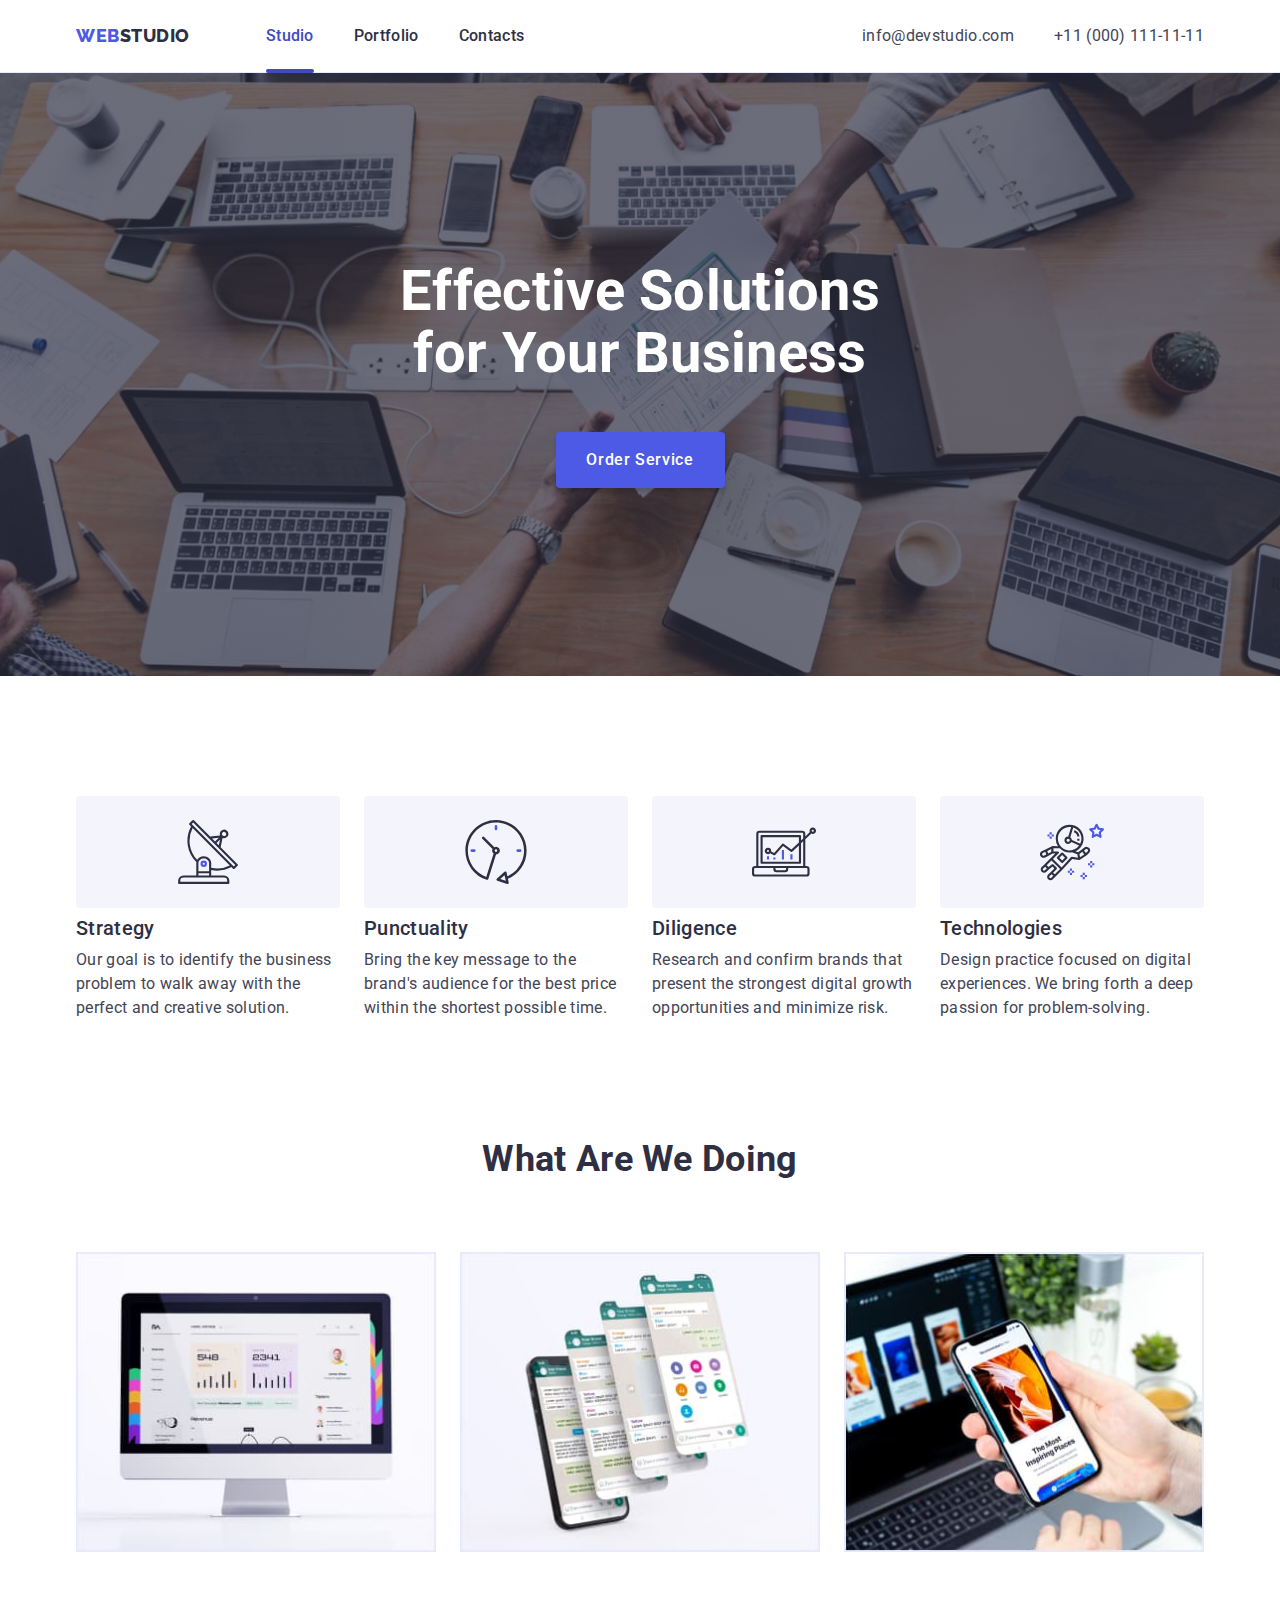
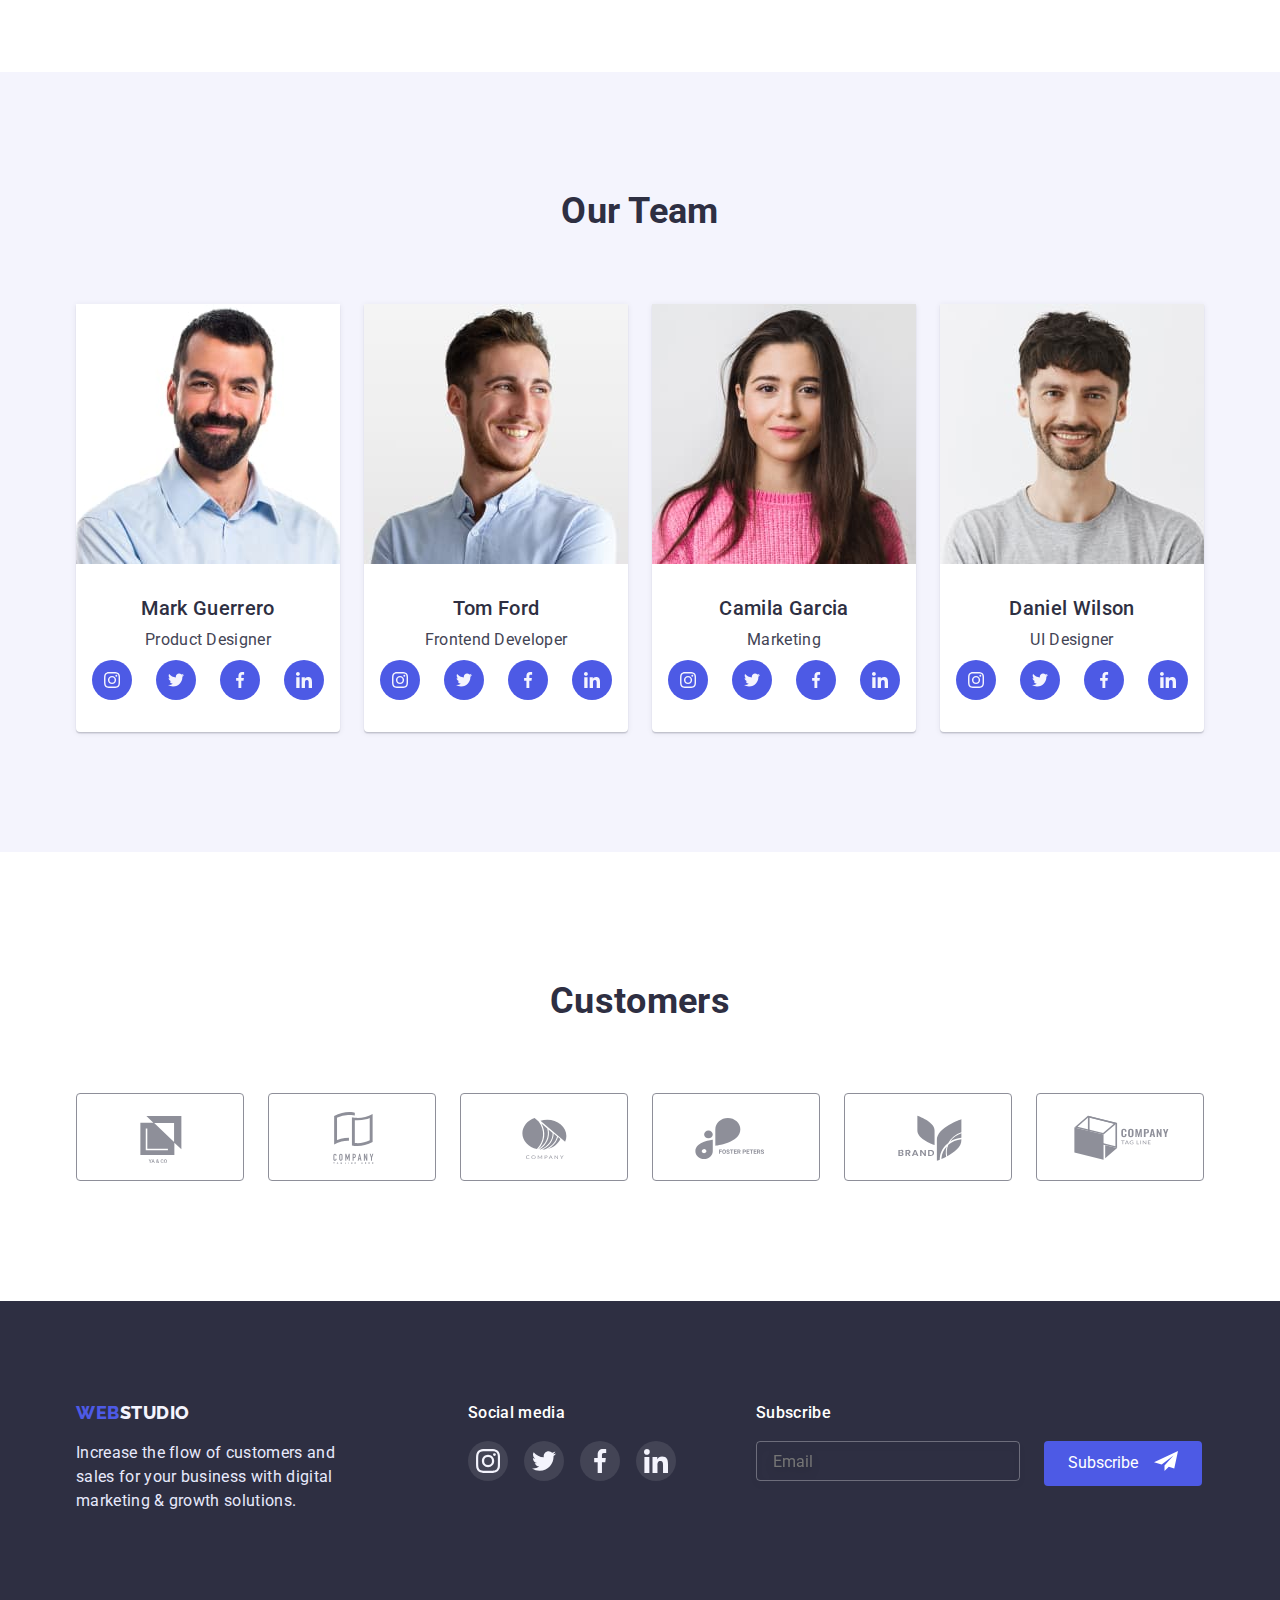
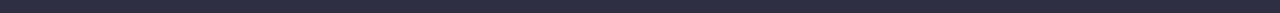
==== index.html @ db81946d "Initial commit" ====
<!DOCTYPE html>
<html lang="en">
  <head>
    <meta charset="UTF-8" />
    <meta http-equiv="X-UA-Compatible" content="IE=edge" />
    <meta name="viewport" content="width=device-width, initial-scale=1.0" />

    <title>Студія</title>

    <!---------- Google Fonts - Roboto, Raleway  ---------->
    <link rel="preconnect" href="https://fonts.googleapis.com" />
    <link rel="preconnect" href="https://fonts.gstatic.com" crossorigin />
    <link
      href="https://fonts.googleapis.com/css2?family=Raleway:wght@800&family=Roboto:wght@400;500;700;900&display=swap"
      rel="stylesheet"
    />
    <!---------- Modern Normalize ---------->
    <link
      rel="stylesheet"
      href="https://cdnjs.cloudflare.com/ajax/libs/modern-normalize/1.1.0/modern-normalize.css"
      integrity="sha512-Y0MM+V6ymRKN2zStTqzQ227DWhhp4Mzdo6gnlRnuaNCbc+YN/ZH0sBCLTM4M0oSy9c9VKiCvd4Jk44aCLrNS5Q=="
      crossorigin="anonymous"
      referrerpolicy="no-referrer"
    />
    <link rel="stylesheet" href="./css/styles.css" />
  </head>
  <body>
    <!---------- Navigation ---------->
    <header class="header">
      <div class="container header-container">
        <nav class="nav">
          <a href="./index.html" class="nav-logo link">
            <span>Web</span>Studio</a
          >
          <ul class="site-nav list">
            <li>
              <a class="link current" href="./index.html">Studio</a>
            </li>
            <li><a class="link" href="./portfolio.html">Portfolio</a></li>
            <li><a class="link" href="">Contacts</a></li>
          </ul>
        </nav>
        <address class="address">
          <ul class="contacts list">
            <li>
              <a class="link" href="mailto:info@devstudio.com"
                >info@devstudio.com</a
              >
            </li>
            <li>
              <a class="link" href="tel:+110001111111">+11 (000) 111-11-11</a>
            </li>
          </ul>
        </address>
      </div>
    </header>
    <main>
      <!---------- Information ---------->
      <section class="hero">
        <div class="container hero-container">
          <h1 class="hero-title">Effective Solutions for Your Business</h1>
          <button class="button primary" data-modal-open type="button">
            Order Service
          </button>
        </div>
      </section>
      <!---------- Feature ---------->
      <section class="feature">
        <div class="container feature-container">
          <h2 class="visually-hidden section-title">Categories</h2>

          <ul class="feature-list list">
            <li class="item">
              <div class="icon-bg">
                <svg class="icon-feature" width="64" height="64">
                  <use href="./images/icons.svg#icon-antenna"></use>
                </svg>
              </div>
              <h3 class="title">Strategy</h3>
              <p class="text">
                Our goal is to identify the business problem to walk away with
                the perfect and creative solution.
              </p>
            </li>

            <li class="item">
              <div class="icon-bg">
                <svg class="icon-feature" width="64" height="64">
                  <use href="./images/icons.svg#icon-clock"></use>
                </svg>
              </div>
              <h3 class="title">Punctuality</h3>
              <p class="text">
                Bring the key message to the brand's audience for the best price
                within the shortest possible time.
              </p>
            </li>

            <li class="item">
              <div class="icon-bg">
                <svg class="icon-feature" width="64" height="64">
                  <use href="./images/icons.svg#icon-diagram"></use>
                </svg>
              </div>
              <h3 class="title">Diligence</h3>
              <p class="text">
                Research and confirm brands that present the strongest digital
                growth opportunities and minimize risk.
              </p>
            </li>

            <li class="item">
              <div class="icon-bg">
                <svg class="icon-feature" width="64" height="64">
                  <use href="./images/icons.svg#icon-astronaut"></use>
                </svg>
              </div>
              <h3 class="title">Technologies</h3>
              <p class="text">
                Design practice focused on digital experiences. We bring forth a
                deep passion for problem-solving.
              </p>
            </li>
          </ul>
        </div>
      </section>
      <!---------- Service ---------->
      <section class="service">
        <div class="container service-container">
          <h2 class="section-title">What are we doing</h2>

          <ul class="service-list list">
            <li class="item">
              <img src="./images/img1-1.jpg" alt="Desktop" width="360" />
            </li>

            <li class="item">
              <img src="./images/img1-2.jpg" alt="Screens" width="360" />
            </li>

            <li class="item">
              <img src="./images/img1-3.jpg" alt="Phone" width="360" />
            </li>
          </ul>
        </div>
      </section>
      <!---------- Our Team ---------->
      <section class="team">
        <div class="container team-container">
          <h2 class="section-title">Our Team</h2>

          <ul class="team-list list">
            <li class="item">
              <img src="./images/img2-1.jpg" alt="Mark Guerrero" width="264" />
              <div class="img-info">
                <h3 class="title">Mark Guerrero</h3>
                <p class="text">Product Designer</p>

                <ul class="soc-list list">
                  <li class="soc-item">
                    <a class="link" href="">
                      <svg class="icon-soc" width="16" height="16">
                        <use href="./images/icons.svg#icon-instagram-2"></use>
                      </svg>
                    </a>
                  </li>

                  <li class="soc-item">
                    <a class="link" href="">
                      <svg class="icon-soc" width="16" height="16">
                        <use href="./images/icons.svg#icon-twitter-1"></use>
                      </svg>
                    </a>
                  </li>

                  <li class="soc-item">
                    <a class="link" href="">
                      <svg class="icon-soc" width="16" height="16">
                        <use href="./images/icons.svg#icon-facebook-1"></use>
                      </svg>
                    </a>
                  </li>

                  <li class="soc-item">
                    <a class="link" href="">
                      <svg class="icon-soc" width="16" height="16">
                        <use href="./images/icons.svg#icon-linkedin"></use>
                      </svg>
                    </a>
                  </li>
                </ul>
              </div>
            </li>

            <li class="item">
              <img src="./images/img2-2.jpg" alt="Tom Ford" width="264" />
              <div class="img-info">
                <h3 class="title">Tom Ford</h3>
                <p class="text">Frontend Developer</p>

                <ul class="soc-list list">
                  <li class="soc-item">
                    <a class="link" href="">
                      <svg class="icon-soc-team" width="16" height="16">
                        <use href="./images/icons.svg#icon-instagram-2"></use>
                      </svg>
                    </a>
                  </li>

                  <li class="soc-item">
                    <a class="link" href="">
                      <svg class="icon-soc-team" width="16" height="16">
                        <use href="./images/icons.svg#icon-twitter-1"></use>
                      </svg>
                    </a>
                  </li>

                  <li class="soc-item">
                    <a class="link" href="">
                      <svg class="icon-soc-team" width="16" height="16">
                        <use href="./images/icons.svg#icon-facebook-1"></use>
                      </svg>
                    </a>
                  </li>

                  <li class="soc-item">
                    <a class="link" href="">
                      <svg class="icon-soc-team" width="16" height="16">
                        <use href="./images/icons.svg#icon-linkedin"></use>
                      </svg>
                    </a>
                  </li>
                </ul>
              </div>
            </li>

            <li class="item">
              <img src="./images/img2-3.jpg" alt="Camila Garcia" width="264" />
              <div class="img-info">
                <h3 class="title">Camila Garcia</h3>
                <p class="text">Marketing</p>

                <ul class="soc-list list">
                  <li class="soc-item">
                    <a class="link" href="">
                      <svg class="icon-soc-team" width="16" height="16">
                        <use href="./images/icons.svg#icon-instagram-2"></use>
                      </svg>
                    </a>
                  </li>

                  <li class="soc-item">
                    <a class="link" href="">
                      <svg class="icon-soc-team" width="16" height="16">
                        <use href="./images/icons.svg#icon-twitter-1"></use>
                      </svg>
                    </a>
                  </li>

                  <li class="soc-item">
                    <a class="link" href="">
                      <svg class="icon-soc-team" width="16" height="16">
                        <use href="./images/icons.svg#icon-facebook-1"></use>
                      </svg>
                    </a>
                  </li>

                  <li class="soc-item">
                    <a class="link" href="">
                      <svg class="icon-soc-team" width="16" height="16">
                        <use href="./images/icons.svg#icon-linkedin"></use>
                      </svg>
                    </a>
                  </li>
                </ul>
              </div>
            </li>

            <li class="item">
              <img src="./images/img2-4.jpg" alt="Daniel Wilson" width="264" />
              <div class="img-info">
                <h3 class="title">Daniel Wilson</h3>
                <p class="text">UI Designer</p>

                <ul class="soc-list list">
                  <li class="soc-item">
                    <a class="link" href="">
                      <svg class="icon-soc-team" width="16" height="16">
                        <use href="./images/icons.svg#icon-instagram-2"></use>
                      </svg>
                    </a>
                  </li>

                  <li class="soc-item">
                    <a class="link" href="">
                      <svg class="icon-soc-team" width="16" height="16">
                        <use href="./images/icons.svg#icon-twitter-1"></use>
                      </svg>
                    </a>
                  </li>

                  <li class="soc-item">
                    <a class="link" href="">
                      <svg class="icon-soc-team" width="16" height="16">
                        <use href="./images/icons.svg#icon-facebook-1"></use>
                      </svg>
                    </a>
                  </li>

                  <li class="soc-item">
                    <a class="link" href="">
                      <svg class="icon-soc-team" width="16" height="16">
                        <use href="./images/icons.svg#icon-linkedin"></use>
                      </svg>
                    </a>
                  </li>
                </ul>
              </div>
            </li>
          </ul>
        </div>
      </section>
      <!---------- Customers ---------->
      <section class="customers">
        <div class="container customers-container">
          <h2 class="section-title">Customers</h2>

          <ul class="list">
            <li class="item">
              <a class="link" href=""
                ><svg class="icon-company" width="104" height="56">
                  <use href="./images/icons.svg#icon-logo-1"></use>
                </svg>
              </a>
            </li>

            <li class="item">
              <a class="link" href=""
                ><svg class="icon-company" width="104" height="56">
                  <use href="./images/icons.svg#icon-logo-2"></use>
                </svg>
              </a>
            </li>

            <li class="item">
              <a class="link" href=""
                ><svg class="icon-company" width="104" height="56">
                  <use href="./images/icons.svg#icon-logo-3"></use>
                </svg>
              </a>
            </li>

            <li class="item">
              <a class="link" href=""
                ><svg class="icon-company" width="104" height="56">
                  <use href="./images/icons.svg#icon-logo-4"></use>
                </svg>
              </a>
            </li>

            <li class="item">
              <a class="link" href=""
                ><svg class="icon-company" width="104" height="56">
                  <use href="./images/icons.svg#icon-logo-5"></use>
                </svg>
              </a>
            </li>

            <li class="item">
              <a class="link" href=""
                ><svg class="icon-company" width="104" height="56">
                  <use href="./images/icons.svg#icon-logo-6"></use>
                </svg>
              </a>
            </li>
          </ul>
        </div>
      </section>
    </main>
    <!---------- Footer ---------->
    <footer class="footer">
      <div class="container footer-container">
        <div>
          <a href="./index.html" class="footer-logo link"
            ><span>Web</span>Studio</a
          >
          <p class="text">
            Increase the flow of customers and sales for your business with
            digital marketing & growth solutions.
          </p>
        </div>
        <!-- Social Meadi -->
        <div>
          <p class="footer-title">Social media</p>

          <ul class="soc-list-footer list">
            <li class="soc-item">
              <a class="link" href="">
                <svg class="icon-soc" width="24" height="24">
                  <use href="./images/icons.svg#icon-instagram-2"></use>
                </svg>
              </a>
            </li>

            <li class="soc-item">
              <a class="link" href="">
                <svg class="icon-soc" width="24" height="24">
                  <use href="./images/icons.svg#icon-twitter-1"></use>
                </svg>
              </a>
            </li>

            <li class="soc-item">
              <a class="link" href="">
                <svg class="icon-soc" width="24" height="24">
                  <use href="./images/icons.svg#icon-facebook-1"></use>
                </svg>
              </a>
            </li>

            <li class="soc-item">
              <a class="link" href="">
                <svg class="icon-soc" width="24" height="24">
                  <use href="./images/icons.svg#icon-linkedin"></use>
                </svg>
              </a>
            </li>
          </ul>
        </div>
        <!-- Subscribe -->
        <div>
          <form>
            <p class="footer-title">Subscribe</p>
            <label for="email-contact"></label>
            <div class="footer-form">
              <input
                class="footer-contacts"
                type="email"
                name="subscribe"
                id="email-contact"
                placeholder="Email"
                required
              />
              <!-- Button -->
              <button class="footer-btn" type="submit">
                Subscribe
                <span>
                  <svg class="icon-contacts" width="24" height="24">
                    <use href="./images/icons.svg#icon-telegram"></use>
                  </svg>
                </span>
              </button>
            </div>
          </form>
        </div>
      </div>
    </footer>
    <!---------- Backdrop-Modal ---------->
    <div class="backdrop is-hidden" data-modal>
      <div class="modal">
        <!-- Button Close -->
        <button type="button" class="modal-close" data-modal-close>
          <svg class="modal-close-icon" width="8" height="8">
            <use href="./images/icons.svg#icon-close-black"></use>
          </svg>
        </button>
        <!-- Modal Form -->
        <p class="modal-title">Leave your contacts and we will call you back</p>
        <form class="modal-form">
          <!-- Name -->
          <label for="user-name" class="text-input">Name</label>
          <div class="modal-wrap">
            <input
              type="text"
              name="user-name"
              id="user-name"
              class="modal-input"
              required
            />
            <svg class="icon-input" width="18" height="18">
              <use href="./images/icons.svg#icon-person"></use>
            </svg>
          </div>
          <!-- Phone -->
          <label for="user-tel" class="text-input">Phone</label>
          <div class="modal-wrap">
            <input
              type="tel"
              name="user-tel"
              id="user-tel"
              class="modal-input"
              required
            />
            <svg class="icon-input" width="18" height="24">
              <use href="./images/icons.svg#icon-phone"></use>
            </svg>
          </div>
          <!-- Email -->
          <label for="user-email" class="text-input">Email</label>
          <div class="modal-wrap">
            <input
              type="email"
              name="user-email"
              id="user-email"
              class="modal-input"
              required
            />
            <svg class="icon-input" width="18" height="24">
              <use href="./images/icons.svg#icon-email"></use>
            </svg>
          </div>
          <!-- Comment -->
          <label for="user-comment" class="text-input">Comment</label>
          <div class="modal-wrap">
            <textarea
              class="textarea-comment modal-input"
              name="user-comment"
              id="user-comment"
              placeholder="Text input"
            ></textarea>
          </div>
          <!-- Checkbox -->
          <div>
            <input
              class="input-check visually-hidden"
              type="checkbox"
              name="policy"
              id="checkbox"
              value="true"
            />
            <label for="checkbox" class="check-text"
              ><span
                ><svg class="chack-icon" width="10" height="8">
                  <use href="./images/icons.svg#icon-vector"></use>
                </svg>
              </span>
              I accept the terms and conditions of the
              <a class="check-link" href="">Privacy Policy</a></label
            >
          </div>
          <!-- Form Button -->
          <button class="form-btn" type="submit">Send</button>
        </form>
      </div>
    </div>
    <!---------- Script-JS ---------->
    <script src="./js/modal.js"></script>
  </body>
</html>
---- css/styles.css ----
/* Root */
:root {
  /* ----- Active button color ----- */
  --active-color: #404bbf;
  /* --------- Logo color ---------- */
  --logo-color: #4d5ae5;
  --logo-color-one: #2e2f42;
  --logo-color-two: #f4f4fd;
  /* ---------- Nav color ---------- */
  --nav-color: #2e2f42;
  --address-color: #434455;
  /* ----- Button service color ---- */
  --button-studio-color: #ffffff;
  --button-studio-background-color: #4d5ae5;
  --modal-windows: #fcfcfc;
  --modal-close: #e7e9fc;
  --modal-close-active: #404bbf;
  /* ----- Button filter color ----- */
  --button-portfolio-color: #4d5ae5;
  --button-portfolio-background: #f4f4fd;
  --button-portfolio-active-color: #ffffff;
  --border-color: #e7e9fc;
  /* -------- Content color -------- */
  --title-color: #ffffff;
  --title-text-color: #2e2f42;
  --background-team-color: #f4f4fd;
  --background-footer-color: #2e2f42;
  --primary-text-color: #434455;
  --team-list-background: #ffffff;
  --footer-text-color: #e7e9fc;
  --soc-icon-color: #f4f4fd;
  --soc-link-bg: #4d5ae5;
  --customers-br-color: #8e8f99;
  /* Modal */
  --modal-icon-color: #2e2f42;
  --modal-color: #4d5ae5;
  --modal-text-color: #8e8f99;
  /* Animations */
  --anim-duration: 250ms;
  --anim-timing: cubic-bezier(0.4, 0, 0.2, 1);
}

/* ---------- Hidden ---------- */
.visually-hidden {
  position: absolute;
  white-space: nowrap;
  width: 1px;
  height: 1px;
  overflow: hidden;
  border: 0;
  padding: 0;
  clip: rect(0 0 0 0);
  clip-path: inset(50%);
  margin: -1px;
}

/* ----- Studio - Portfolio - Style ----- */
body {
  font-family: 'Roboto', sans-serif;
  color: var(--primary-text-color);
  font-size: 16px;
  line-height: 1.5;
  letter-spacing: 0.02em;
}

p,
h1,
h2,
h3,
h4,
h5,
h6 {
  margin: 0;
}

ul {
  margin: 0;
  padding-left: 0;
}

img {
  display: block;
  height: auto;
  max-width: 100%;
}

.link {
  text-decoration: none;
}

.list {
  list-style: none;
}

/* ----- Studio-Portfolio text styles -----*/
.section-title {
  font-weight: 700;
  font-size: 36px;
  line-height: 1.1;
  text-align: center;
  text-transform: capitalize;
  color: var(--title-text-color);
  margin-bottom: 72px;
}

.title {
  font-weight: 500;
  font-size: 20px;
  line-height: 1.2;
  color: var(--title-text-color);
  margin-bottom: 8px;
}

.text {
  color: var(--primary-text-color);
}

/*---------- Container ----------*/
.container {
  width: 1158px;
  padding: 0px 15px;
  margin: 0px auto;
}

/*---------- Header ----------*/
.header {
  padding-top: 24px;
  padding-bottom: 24px;
  border-bottom: 1px solid var(--border-color);
}

.header-container {
  display: flex;
  align-items: center;
}

.nav {
  display: flex;
  margin-right: auto;
}

/* ---------- logo-Nav ----------- */
.nav-logo > span {
  color: var(--logo-color);
}

.nav-logo {
  font-family: 'Raleway', sans-serif;
  text-transform: uppercase;
  display: flex;
  font-weight: 800;
  font-size: 18px;
  line-height: 1.33;
  letter-spacing: 0.03em;
  color: var(--logo-color-one);
  margin-right: 76px;
}

/* ---------- Navigation ---------- */
.site-nav {
  display: flex;
  font-weight: 500;
  gap: 40px;
}

.site-nav .link {
  display: inline-block;
  position: relative;
  color: var(--nav-color);
  transition-property: color;
  transition-duration: var(--anim-duration);
  transition-timing-function: var(--anim-timing);
}

.site-nav .link:hover,
.site-nav .link:focus,
.site-nav .link.current {
  color: var(--active-color);
}

.site-nav .current::after {
  position: absolute;
  content: '';
  width: 100%;
  height: 4px;
  left: 0px;
  top: 45px;
  background-color: var(--active-color);
  border-radius: 2px;
}
/* ---------- Address ---------- */
.contacts {
  font-style: normal;
  display: flex;
  gap: 40px;
}

.contacts .link {
  color: var(--address-color);
  transition-property: color;
  transition-duration: var(--anim-duration);
  transition-timing-function: var(--anim-timing);
}

.contacts .link:hover,
.contacts .link:focus {
  color: var(--active-color);
}

.contacts .link:active {
  color: var(--active-color);
}

/* ---------- Studio ---------- */
.hero {
  background-color: var(--background-footer-color);
  background-image: linear-gradient(
      rgba(46, 47, 66, 0.7),
      rgba(46, 47, 66, 0.7)
    ),
    url(../images/hero_background.jpg);
  background-repeat: no-repeat;
  background-position: center;
  background-size: cover;
  max-width: 1440px;
  margin-left: auto;
  margin-right: auto;
  padding-top: 188px;
  padding-bottom: 188px;
}

.hero-title {
  font-weight: 700;
  font-size: 56px;
  line-height: 1.1;
  text-align: center;
  margin: 0 auto;
  color: var(--title-color);
  width: 494px;
  margin-bottom: 48px;
}

/* ---------- Studio Button ---------- */
.button.primary {
  font-family: inherit;
  cursor: pointer;
  font-weight: 500;
  line-height: 1.5;
  letter-spacing: 0.04em;
  color: var(--button-studio-color);
  background-color: var(--button-studio-background-color);

  display: flex;
  justify-content: center;
  align-items: center;
  margin: 0 auto;
  border: none;
  width: 169px;
  height: 56px;

  box-shadow: 0px 4px 4px rgba(0, 0, 0, 0.15);
  border-radius: 4px;

  transition-property: background-color;
  transition-duration: var(--anim-duration);
  transition-timing-function: var(--anim-timing);
}

.button.primary:hover,
.button.primary:focus {
  background-color: var(--active-color);
}

/* ---------- Feature ----------- */
.feature {
  padding-top: 120px;
  padding-bottom: 120px;
}

.feature-container .list {
  display: flex;
  flex-wrap: wrap;
  gap: 24px;
}

.feature-list .item {
  width: 264px;
  flex-basis: calc((100% - 72px) / 4);
}

.icon-bg {
  display: flex;
  justify-content: center;
  align-items: center;
  border-radius: 4px;
  margin-bottom: 8px;
  width: 264px;
  height: 112px;
  background-color: var(--background-team-color);
}

/* ---------- Service ------------ */
.service {
  padding-bottom: 120px;
}

.service-container .list {
  display: flex;
  flex-wrap: wrap;
  gap: 24px;
}

.service-list .item {
  border: 1px solid var(--border-color);
  flex-basis: calc((100% - 48px) / 3);
}

/* ----------Our Team ----------- */
.team {
  background-color: var(--background-team-color);
  padding-top: 120px;
  padding-bottom: 120px;
}

.team .text {
  margin-bottom: 8px;
}

.team-list .item {
  background-color: var(--team-list-background);
}

.team-list .img-info {
  text-align: center;
  padding: 32px 16px;
}

.team-container .team-list {
  display: flex;
  flex-wrap: wrap;
  gap: 24px;
}

.team-list .item {
  box-shadow: 0px 1px 6px rgba(46, 47, 66, 0.08),
    0px 1px 1px rgba(46, 47, 66, 0.16), 0px 2px 1px rgba(46, 47, 66, 0.08);
  border-radius: 0px 0px 4px 4px;
  flex-basis: calc((100% - 72px) / 4);
}

/* ---------- Team Social Link ---------- */
.team .soc-list {
  display: flex;
  gap: 24px;
}

.team .soc-item {
  border-radius: 50%;
  background-color: var(--soc-link-bg);
  width: 40px;
  height: 40px;

  transition-property: background-color;
  transition-duration: var(--anim-duration);
  transition-timing-function: var(--anim-timing);
}

.team .link {
  display: flex;
  justify-content: center;
  align-items: center;
  width: 100%;
  height: 100%;
  color: var(--soc-icon-color);
}

.icon-soc-team {
  fill: currentColor;
}

.team .soc-item:focus,
.team .soc-item:hover {
  background-color: var(--active-color);
}

/* ---------- Customers ----------  */
.customers {
  padding-top: 130px;
  padding-bottom: 120px;
}

.customers .section-title {
  margin-bottom: 72px;
}

.customers-container .list {
  display: flex;
  flex-wrap: wrap;
  gap: 24px;
}

.customers-container .item {
  width: calc((100% - 120px) / 6);
}

.customers-container .link {
  display: flex;
  justify-content: center;
  align-items: center;
  width: 168px;
  height: 88px;
  border: 1px solid var(--customers-br-color);
  border-radius: 4px;
  color: var(--customers-br-color);

  transition-property: color, border;
  transition-duration: var(--anim-duration);
  transition-timing-function: var(--anim-timing);
}

.customers-container .icon-company {
  fill: currentColor;
}

.customers-container .link:focus,
.customers-container .link:hover {
  border-color: var(--active-color);
  color: var(--active-color);
}

/* ---------- Portfolio ---------- */
.portfolio {
  padding-top: 96px;
  padding-bottom: 120px;
}

.portfolio-container .btn-list {
  display: flex;
  justify-content: center;
  gap: 24px;
}

/* ---------- Portfolio Buttons ----------*/
.button.secondary {
  font-family: inherit;
  cursor: pointer;
  font-weight: 500;
  letter-spacing: 0.04em;
  color: var(--button-portfolio-color);
  background-color: var(--button-portfolio-background);
  padding: 12px 24px;
  line-height: 1.5;
  border: 1px solid var(--border-color);
  border-radius: 4px;

  transition-property: background-color, color, border;
  transition-duration: var(--anim-duration);
  transition-timing-function: var(--anim-timing);
}

.button.secondary:hover,
.button.secondary:focus {
  color: var(--button-portfolio-active-color);
  background-color: var(--active-color);
  border: 1px solid var(--active-color);
  box-shadow: 0px 3px 1px rgba(0, 0, 0, 0.1), 0px 2px 1px rgba(0, 0, 0, 0.08),
    0px 2px 2px rgba(0, 0, 0, 0.12);
}

.btn-list {
  margin-bottom: 72px;
}

/* ---------- Projects ---------- */
.project-list .img-info {
  padding: 32px 16px;
  border: 1px solid var(--border-color);
  border-top: none;
}

.portfolio-container .project-list {
  display: flex;
  flex-wrap: wrap;
  row-gap: 48px;
  column-gap: 24px;
}

.project-list .item {
  position: relative;
  flex-basis: calc((100% - 48px) / 3);
}

.project-list .link:focus,
.project-list .link:hover {
  display: block;
  box-shadow: 0px 1px 6px rgba(46, 47, 66, 0.08),
    0px 1px 1px rgba(46, 47, 66, 0.16), 0px 2px 1px rgba(46, 47, 66, 0.08);
}

/* Wrap-Text */
.project-list .item:hover .wrap-text {
  transform: translateY(0);
}

.project-list .wrap {
  position: relative;
  overflow: hidden;
}

.project-list .wrap-text {
  position: absolute;
  font-size: 16px;
  line-height: 1.5;
  letter-spacing: 0.02em;
  color: #f4f4fd;
  background-color: #4d5ae5;
  top: 0;
  height: 100%;
  padding: 40px 32px;

  transform: translateY(100%);
  transition-property: transform;
  transition-duration: var(--anim-duration);
  transition-timing-function: var(--anim-timing);
  overflow: auto;
}

/* Footer-container */
.footer {
  background-color: var(--background-footer-color);
  padding-top: 100px;
  padding-bottom: 100px;
}

.footer-container {
  display: flex;
}

/* ----------- Logo-Footer ---------- */
.footer-logo > span {
  color: var(--logo-color);
}

.footer-logo {
  font-family: 'Raleway';
  text-transform: uppercase;
  display: flex;
  font-weight: 800;
  font-size: 18px;
  line-height: 1.33;
  letter-spacing: 0.03em;
  color: var(--logo-color-two);
  margin-bottom: 16px;
}

/* ---------- Text-info ---------- */
.footer .text {
  width: 264px;
  color: var(--footer-text-color);
  margin-right: 128px;
}

.footer-title {
  font-weight: 500;
  letter-spacing: 0.02em;
  color: var(--title-color);
  margin-bottom: 16px;
}

/* ---------- Social-link ---------- */
.footer .soc-list-footer {
  display: flex;
  gap: 16px;
  margin-right: 80px;
}

.footer .soc-item {
  border-radius: 50%;
  background-color: rgba(255, 255, 255, 0.1);
  width: 40px;
  height: 40px;

  transition-property: background-color;
  transition-duration: var(--anim-duration);
  transition-timing-function: var(--anim-timing);
}

.soc-list-footer .link {
  display: flex;
  justify-content: center;
  align-items: center;
  width: 100%;
  height: 100%;
  color: var(--soc-icon-color);
}

.icon-soc {
  fill: currentColor;
}

.footer .soc-item:focus,
.footer .soc-item:hover {
  background: #31d0aa;
}

.footer-form {
  display: flex;
}
.footer-contacts {
  background-color: transparent;
  width: 264px;
  height: 40px;
  border: 1px solid rgba(255, 255, 255, 0.3);
  filter: drop-shadow(0px 4px 4px rgba(0, 0, 0, 0.15));
  border-radius: 4px;
  outline: transparent;
  color: var(--title-color);
  padding: 8px 16px;

  margin-right: 24px;
}

.footer-btn {
  display: flex;
  align-items: center;
  padding: 8px 24px;
  gap: 16px;
  background: #4d5ae5;
  border-radius: 4px;
  border: none;
  color: var(--button-studio-color);
  transition-property: background-color;
  transition-duration: var(--anim-duration);
  transition-timing-function: var(--anim-timing);
}

.icon-contacts {
  fill: var(--button-studio-color);
}

.footer-btn:focus,
.footer-btn:hover {
  background-color: var(--active-color);
}

/* ---------- Backdrop-Modal ---------- */
.backdrop {
  position: fixed;
  top: 0;
  width: 100%;
  height: 100%;
  background: rgba(46, 47, 66, 0.4);

  transition-property: opacity, visibility;
  transition-duration: var(--anim-duration);
  transition-timing-function: var(--anim-timing);
}

.modal {
  position: absolute;
  top: 50%;
  left: 50%;
  width: 408px;
  min-height: 576px;
  background-color: var(--modal-windows);
  box-shadow: 0px 1px 1px rgba(0, 0, 0, 0.14), 0px 1px 3px rgba(0, 0, 0, 0.12),
    0px 2px 1px rgba(0, 0, 0, 0.2);
  border-radius: 4px;
  padding: 24px;

  transform: translate(-50%, -50%);
  transition-property: transform;
  transition-duration: var(--anim-duration);
  transition-timing-function: var(--anim-timing);
}

.backdrop.is-hidden .modal {
  transform: translate(-180%, -50%);
}

/* ----- Modal-Close ----- */
.modal-close {
  width: 24px;
  height: 24px;
  background-color: var(--modal-close);
  border: 1px solid rgba(0, 0, 0, 0.1);
  border-radius: 50%;
  display: flex;
  align-items: center;
  justify-content: center;
  margin-left: auto;
  padding: 0;

  margin-bottom: 24px;
}

.modal-close-icon {
  fill: currentColor;
}

.modal-close:is(:focus, :hover) {
  cursor: pointer;
  color: var(--button-portfolio-active-color);
  background-color: var(--modal-close-active);

  transition-property: background-color, color;
  transition-duration: var(--anim-duration);
  transition-timing-function: var(--anim-timing);
}

.is-hidden {
  opacity: 0;
  visibility: hidden;
  pointer-events: none;
}

/* ----- Modal Form ----- */
.modal-form {
  display: flex;
  flex-direction: column;
}

.modal-title {
  font-weight: 500;
  text-align: center;
  color: var(--title-text-color);
  margin-bottom: 16px;
}

.text-input {
  display: inline-block;
  font-size: 12px;
  line-height: 1.16;
  letter-spacing: 0.01em;
  color: var(--modal-text-color);
  margin-bottom: 4px;
}

.modal-wrap {
  position: relative;
  display: block;
  margin-bottom: 8px;
}

.modal-input {
  width: 100%;
  height: 40px;
  border: 1px solid rgba(33, 33, 33, 0.2);
  border-radius: 4px;
  background-color: transparent;
  padding-left: 38px;
  outline: none;
  transition-property: border;
  transition-duration: var(--anim-duration);
  transition-timing-function: var(--anim-timing);
}

.modal-input:focus {
  border: 1px solid var(--modal-color);
}

.modal-input:focus + .icon-input {
  fill: var(--modal-color);
}

.icon-input {
  position: absolute;
  left: 16px;
  top: 50%;
  transform: translateY(-50%);
  cursor: pointer;
  fill: var(--modal-icon-color);
}

.textarea-comment {
  height: 120px;
  resize: none;
  padding: 8px 12px;
  font-size: 12px;
  line-height: 1.16;
  letter-spacing: 0.04em;
  outline: transparent;
}

.textarea-comment::placeholder {
  color: rgba(117, 117, 117, 0.5);
}

.check-text {
  display: flex;
  align-items: center;
  font-size: 12px;
  line-height: 1.16;
  letter-spacing: 0.04em;
  color: #757575;
}

.check-text span {
  display: flex;
  align-items: center;
  justify-content: center;
  width: 16px;
  height: 16px;
  border: 1.25px solid #2e2f42;
  border-radius: 2px;
  margin-right: 8px;
  fill: transparent;
}
.input-check:checked + .check-text span {
  background-color: var(--active-color);
  border: none;
  fill: #f4f4fd;
}

.check-link {
  margin-left: 3px;
}

/* ----- Modal Form Button ----- */
.form-btn {
  font-family: inherit;
  cursor: pointer;
  font-weight: 500;
  letter-spacing: 0.04em;
  color: var(--button-studio-color);
  background-color: var(--button-studio-background-color);

  display: flex;
  justify-content: center;
  align-items: center;
  margin: 24px auto 0;
  border: none;
  width: 169px;
  height: 56px;

  box-shadow: 0px 4px 4px rgba(0, 0, 0, 0.15);
  border-radius: 4px;

  transition-property: background-color;
  transition-duration: var(--anim-duration);
  transition-timing-function: var(--anim-timing);
}

.form-bnt:focus,
.form-btn:hover {
  background-color: var(--active-color);
}
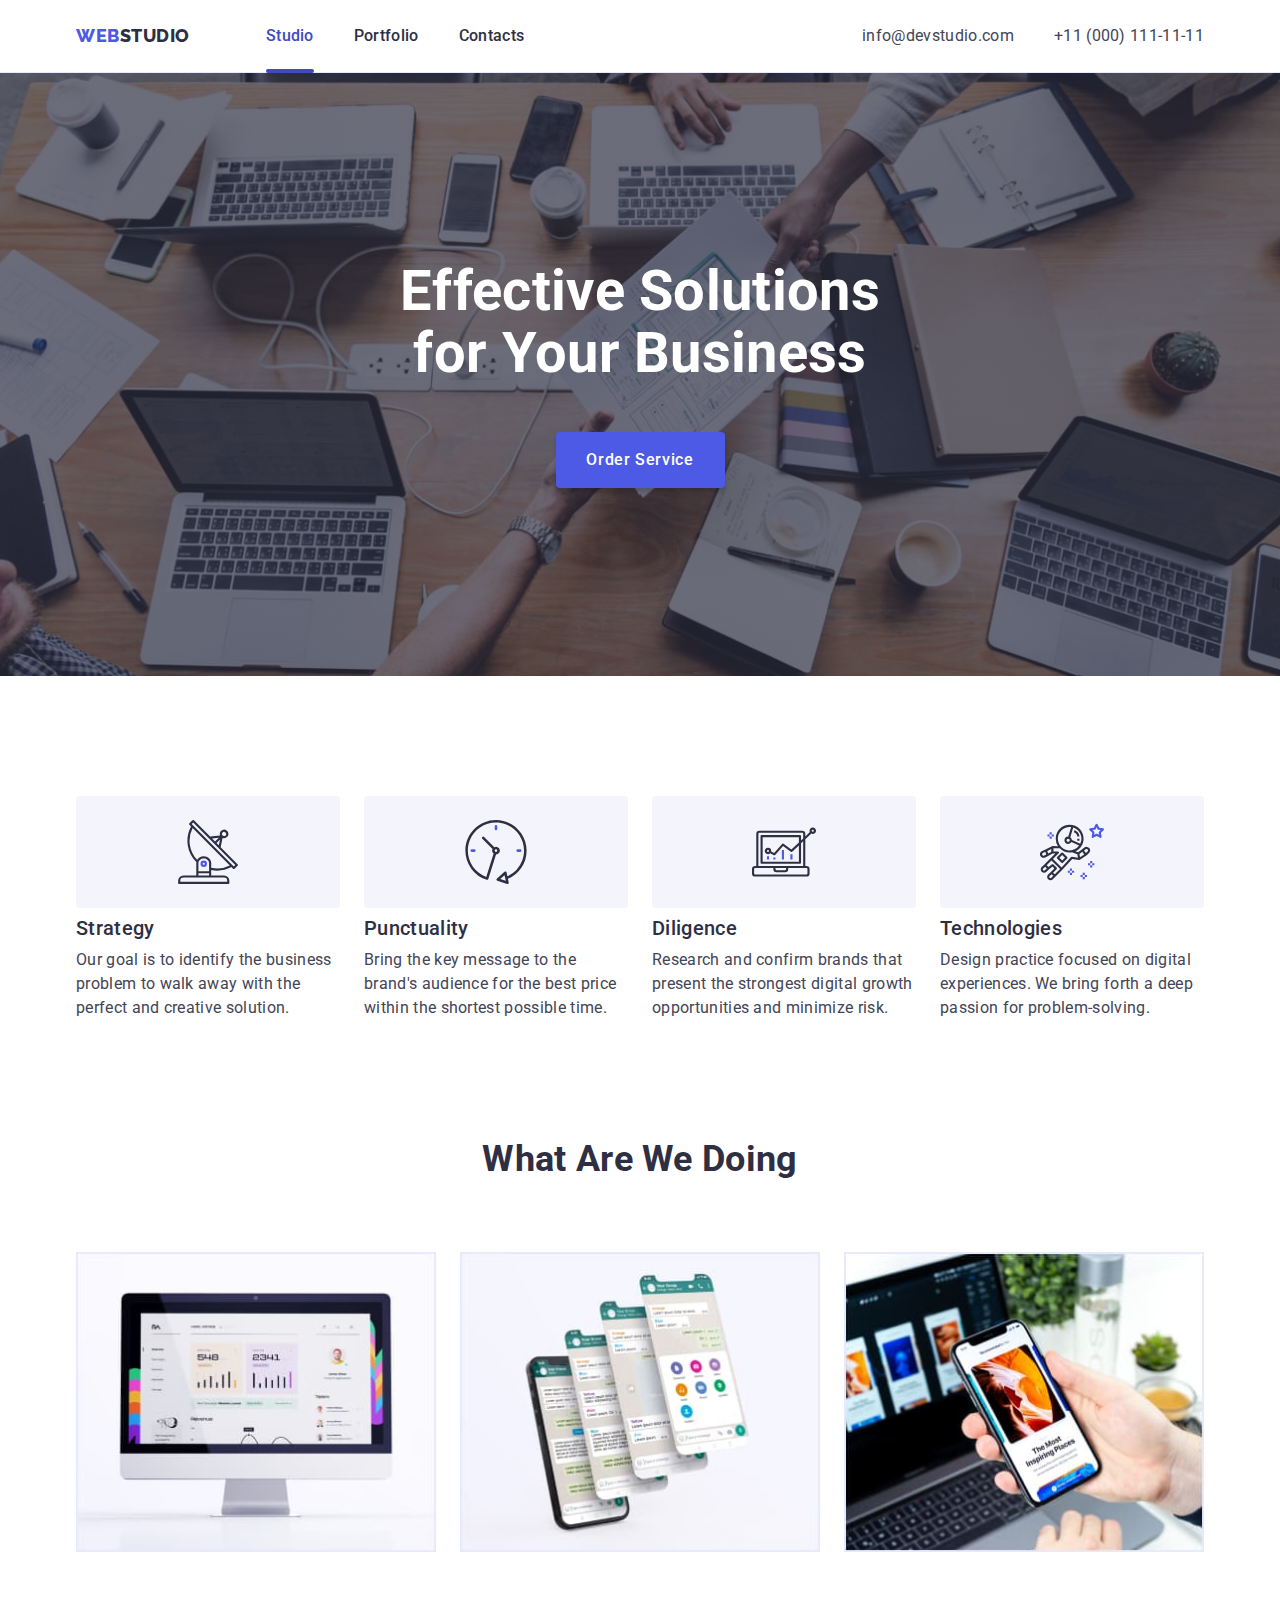
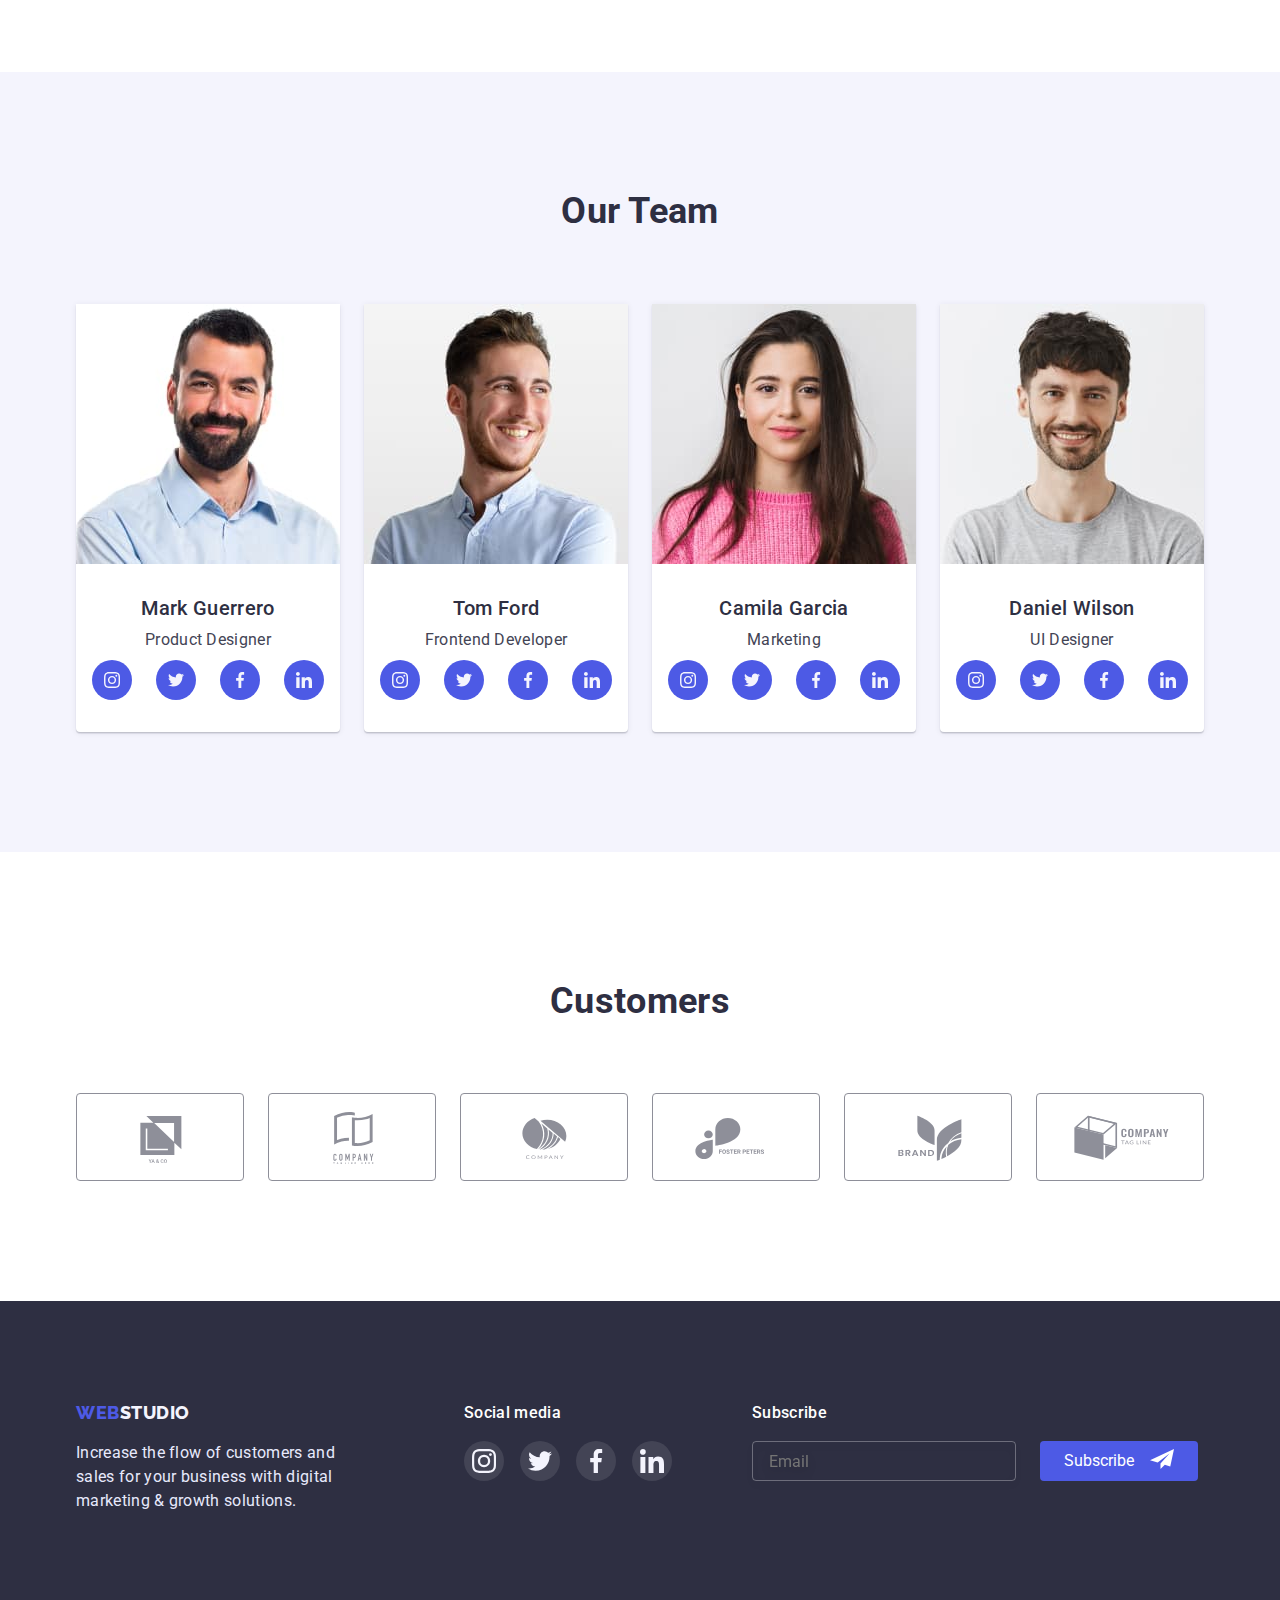
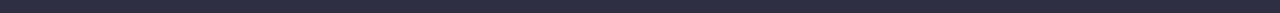
==== commit 83eac8f3: "#	new file:   css/media.css #	modified:   css/styles.css #	new file:   images/hero_background_mobile" ====
--- a/index.html
+++ b/index.html
@@ -23,6 +23,7 @@
       referrerpolicy="no-referrer"
     />
     <link rel="stylesheet" href="./css/styles.css" />
+    <link rel="stylesheet" href="./css/media.css" />
   </head>
   <body>
     <!---------- Navigation ---------->
@@ -32,6 +33,12 @@
           <a href="./index.html" class="nav-logo link">
             <span>Web</span>Studio</a
           >
+          <button type="button" class="mob-menu-open" data-mobile-open>
+            <svg class="icon-mobile" width="29.5" height="18.6">
+              <use href="./images/icons.svg#icon-mobile"></use>
+            </svg>
+          </button>
+
           <ul class="site-nav list">
             <li>
               <a class="link current" href="./index.html">Studio</a>
@@ -53,6 +60,74 @@
           </ul>
         </address>
       </div>
+      <!-- Mobile-Menu -->
+      <div class="mob-menu is-hidden" data-mobile>
+        <!-- Nav -->
+        <div class="mob-container">
+          <div>
+            <button type="button" class="mob-close" data-mobile-close>
+              <svg class="modal-close-icon" width="8" height="8">
+                <use href="./images/icons.svg#icon-close-black"></use>
+              </svg>
+            </button>
+            <ul class="mob-nav list">
+              <li>
+                <a class="link current" href="./index.html">Studio</a>
+              </li>
+              <li><a class="link" href="./portfolio.html">Portfolio</a></li>
+              <li><a class="link" href="">Contacts</a></li>
+            </ul>
+          </div>
+          <div>
+            <ul class="mob-contacts list">
+              <li class="item">
+                <a class="link tel" href="tel:+110001111111"
+                  >+11 (000) 111-11-11</a
+                >
+              </li>
+              <li class="item">
+                <a class="link mail" href="mailto:info@devstudio.com"
+                  >info@devstudio.com</a
+                >
+              </li>
+            </ul>
+
+            <ul class="mob-soc-list list">
+              <li class="mob-soc-item">
+                <a class="link" href="">
+                  <svg class="mob-icon-soc" width="24" height="24">
+                    <use href="./images/icons.svg#icon-instagram-2"></use>
+                  </svg>
+                </a>
+              </li>
+
+              <li class="mob-soc-item">
+                <a class="link" href="">
+                  <svg class="mob-icon-soc" width="24" height="24">
+                    <use href="./images/icons.svg#icon-twitter-1"></use>
+                  </svg>
+                </a>
+              </li>
+
+              <li class="mob-soc-item">
+                <a class="link" href="">
+                  <svg class="mob-icon-soc" width="24" height="24">
+                    <use href="./images/icons.svg#icon-facebook-1"></use>
+                  </svg>
+                </a>
+              </li>
+
+              <li class="mob-soc-item">
+                <a class="link" href="">
+                  <svg class="mob-icon-soc" width="24" height="24">
+                    <use href="./images/icons.svg#icon-linkedin"></use>
+                  </svg>
+                </a>
+              </li>
+            </ul>
+          </div>
+        </div>
+      </div>
     </header>
     <main>
       <!---------- Information ---------->
@@ -131,15 +206,30 @@
 
           <ul class="service-list list">
             <li class="item">
-              <img src="./images/img1-1.jpg" alt="Desktop" width="360" />
-            </li>
-
-            <li class="item">
-              <img src="./images/img1-2.jpg" alt="Screens" width="360" />
-            </li>
-
-            <li class="item">
-              <img src="./images/img1-3.jpg" alt="Phone" width="360" />
+              <img
+                srcset="./images/img1-1.jpg 1x, ./images/img1-1_x2.jpg 2x"
+                src="./images/img1-1.jpg"
+                alt="Desktop"
+                width="360"
+              />
+            </li>
+
+            <li class="item">
+              <img
+                srcset="./images/img1-2.jpg 1x, ./images/img1-2_x2.jpg 2x"
+                src="./images/img1-2.jpg"
+                alt="Screens"
+                width="360"
+              />
+            </li>
+
+            <li class="item">
+              <img
+                srcset="./images/img1-3.jpg 1x, ./images/img1-3_x2.jpg 2x"
+                src="./images/img1-3.jpg"
+                alt="Phone"
+                width="360"
+              />
             </li>
           </ul>
         </div>
@@ -151,7 +241,12 @@
 
           <ul class="team-list list">
             <li class="item">
-              <img src="./images/img2-1.jpg" alt="Mark Guerrero" width="264" />
+              <img
+                srcset="./images/img2-1.jpg 1x, ./images/img2-1_x2.jpg 2x"
+                src="./images/img2-1.jpg"
+                alt="Mark Guerrero"
+                width="264"
+              />
               <div class="img-info">
                 <h3 class="title">Mark Guerrero</h3>
                 <p class="text">Product Designer</p>
@@ -193,7 +288,12 @@
             </li>
 
             <li class="item">
-              <img src="./images/img2-2.jpg" alt="Tom Ford" width="264" />
+              <img
+                srcset="./images/img2-2.jpg 1x, ./images/img2-2_x2.jpg 2x"
+                src="./images/img2-2.jpg"
+                alt="Tom Ford"
+                width="264"
+              />
               <div class="img-info">
                 <h3 class="title">Tom Ford</h3>
                 <p class="text">Frontend Developer</p>
@@ -235,7 +335,12 @@
             </li>
 
             <li class="item">
-              <img src="./images/img2-3.jpg" alt="Camila Garcia" width="264" />
+              <img
+                srcset="./images/img2-3.jpg 1x, ./images/img2-3_x2.jpg 2x"
+                src="./images/img2-3.jpg"
+                alt="Camila Garcia"
+                width="264"
+              />
               <div class="img-info">
                 <h3 class="title">Camila Garcia</h3>
                 <p class="text">Marketing</p>
@@ -277,7 +382,12 @@
             </li>
 
             <li class="item">
-              <img src="./images/img2-4.jpg" alt="Daniel Wilson" width="264" />
+              <img
+                srcset="./images/img2-4.jpg 1x, ./images/img2-4_x2.jpg 2x"
+                src="./images/img2-4.jpg"
+                alt="Daniel Wilson"
+                width="264"
+              />
               <div class="img-info">
                 <h3 class="title">Daniel Wilson</h3>
                 <p class="text">UI Designer</p>
@@ -522,7 +632,7 @@
           <!-- Checkbox -->
           <div>
             <input
-              class="input-check visually-hidden"
+              class="input-check is-hidden"
               type="checkbox"
               name="policy"
               id="checkbox"
@@ -545,5 +655,7 @@
     </div>
     <!---------- Script-JS ---------->
     <script src="./js/modal.js"></script>
+    <!-- Modal Mobile -->
+    <script src="./js/mobile-menu.js"></script>
   </body>
 </html>
--- a/css/styles.css
+++ b/css/styles.css
@@ -117,7 +117,7 @@
 
 /*---------- Container ----------*/
 .container {
-  width: 1158px;
+  width: 100%;
   padding: 0px 15px;
   margin: 0px auto;
 }
@@ -132,6 +132,7 @@
 .header-container {
   display: flex;
   align-items: center;
+  position: relative;
 }
 
 .nav {
@@ -157,8 +158,9 @@
 }
 
 /* ---------- Navigation ---------- */
+
 .site-nav {
-  display: flex;
+  display: none;
   font-weight: 500;
   gap: 40px;
 }
@@ -196,6 +198,7 @@
 }
 
 .contacts .link {
+  display: none;
   color: var(--address-color);
   transition-property: color;
   transition-duration: var(--anim-duration);
@@ -209,6 +212,143 @@
 
 .contacts .link:active {
   color: var(--active-color);
+}
+/* ---------- Mobile Menu ---------- */
+.mob-menu {
+  position: fixed;
+  display: flex;
+  justify-content: space-around;
+  top: 0;
+  width: 100%;
+  height: 100%;
+  background: #ffffff;
+  z-index: 1;
+}
+.mob-menu > .mob-container {
+  height: 100%;
+  display: flex;
+  flex-direction: column;
+  justify-content: space-between;
+}
+.mob-menu-open {
+  background-color: transparent;
+  border: none;
+  position: absolute;
+  right: 15px;
+}
+.icon-mobile {
+  stroke: #2e2f42;
+}
+.mob-close {
+  width: 24px;
+  height: 24px;
+  background-color: var(--modal-close);
+  border: 1px solid rgba(0, 0, 0, 0.1);
+  border-radius: 50%;
+  display: flex;
+  align-items: center;
+  justify-content: center;
+  margin-left: auto;
+  padding: 0;
+
+  margin-bottom: 32px;
+}
+.mob-close:is(:focus, :hover) {
+  cursor: pointer;
+  color: var(--button-portfolio-active-color);
+  background-color: var(--modal-close-active);
+
+  transition-property: background-color, color;
+  transition-duration: var(--anim-duration);
+  transition-timing-function: var(--anim-timing);
+}
+.mob-container {
+  padding: 24px;
+  max-width: 428px;
+}
+.mob-nav {
+  display: flex;
+  flex-direction: column;
+  gap: 40px;
+}
+.mob-nav .link {
+  font-weight: 700;
+  font-size: 36px;
+  line-height: 1.1;
+
+  display: inline-block;
+  color: var(--nav-color);
+  transition-property: color;
+  transition-duration: var(--anim-duration);
+  transition-timing-function: var(--anim-timing);
+}
+.mob-nav .link:hover,
+.mob-nav .link:focus,
+.mob-nav .link.current {
+  color: var(--active-color);
+}
+
+.mob-contacts {
+  display: flex;
+  flex-direction: column;
+  gap: 40px;
+
+  margin-bottom: 48px;
+}
+.mob-contacts .link {
+  color: var(--address-color);
+  transition-property: color;
+  transition-duration: var(--anim-duration);
+  transition-timing-function: var(--anim-timing);
+}
+
+.mob-contacts .link:hover,
+.mob-contacts .link:focus {
+  color: var(--active-color);
+}
+
+.mob-contacts .link:active {
+  color: var(--active-color);
+}
+.mob-contacts .tel {
+  font-weight: 700;
+  font-size: 36px;
+  line-height: 40px;
+}
+
+.mob-contacts .mail {
+  font-weight: 500;
+  font-size: 20px;
+  line-height: 24px;
+}
+.mob-soc-list {
+  display: flex;
+  gap: 56px;
+  flex-wrap: wrap;
+}
+.mob-soc-item {
+  border-radius: 50%;
+  background-color: var(--soc-link-bg);
+  width: 40px;
+  height: 40px;
+  transition-property: background-color;
+  transition-duration: var(--anim-duration);
+  transition-timing-function: var(--anim-timing);
+}
+.mob-soc-item .link {
+  display: flex;
+  justify-content: center;
+  align-items: center;
+  width: 100%;
+  height: 100%;
+  color: var(--soc-icon-color);
+}
+.mob-icon-soc {
+  fill: currentColor;
+}
+.mob-soc-item:focus,
+.mob-soc-item:hover {
+  background-color: var(--active-color);
 }
 
 /* ---------- Studio ---------- */
@@ -218,26 +358,37 @@
       rgba(46, 47, 66, 0.7),
       rgba(46, 47, 66, 0.7)
     ),
-    url(../images/hero_background.jpg);
+    url(../images/hero_background_mobile.jpg);
   background-repeat: no-repeat;
   background-position: center;
   background-size: cover;
-  max-width: 1440px;
+  max-width: 428px;
   margin-left: auto;
   margin-right: auto;
-  padding-top: 188px;
-  padding-bottom: 188px;
+  padding-top: 112px;
+  padding-bottom: 112px;
+}
+@media (min-device-pixel-ratio: 2),
+  (min-resolution: 192dpi),
+  (min-resolution: 2dppx) {
+  .hero {
+    background-image: linear-gradient(
+        rgba(46, 47, 66, 0.7),
+        rgba(46, 47, 66, 0.7)
+      ),
+      url(../images/hero_background_mobile_x2.jpg);
+  }
 }
 
 .hero-title {
   font-weight: 700;
-  font-size: 56px;
+  font-size: 36px;
   line-height: 1.1;
   text-align: center;
   margin: 0 auto;
   color: var(--title-color);
-  width: 494px;
-  margin-bottom: 48px;
+  max-width: 320px;
+  margin-bottom: 72px;
 }
 
 /* ---------- Studio Button ---------- */
@@ -273,34 +424,37 @@
 
 /* ---------- Feature ----------- */
 .feature {
-  padding-top: 120px;
-  padding-bottom: 120px;
+  padding-top: 96px;
+  padding-bottom: 96px;
+}
+
+.feature .title {
+  text-align: center;
+  font-weight: 700;
+  font-size: 36px;
+}
+
+.feature .text {
+  font-weight: 500;
 }
 
 .feature-container .list {
   display: flex;
   flex-wrap: wrap;
-  gap: 24px;
+  gap: 72px;
 }
 
 .feature-list .item {
-  width: 264px;
-  flex-basis: calc((100% - 72px) / 4);
+  width: 100%;
 }
 
 .icon-bg {
-  display: flex;
-  justify-content: center;
-  align-items: center;
-  border-radius: 4px;
-  margin-bottom: 8px;
-  width: 264px;
-  height: 112px;
-  background-color: var(--background-team-color);
+  display: none;
 }
 
 /* ---------- Service ------------ */
 .service {
+  display: none;
   padding-bottom: 120px;
 }
 
@@ -318,8 +472,8 @@
 /* ----------Our Team ----------- */
 .team {
   background-color: var(--background-team-color);
-  padding-top: 120px;
-  padding-bottom: 120px;
+  padding-top: 96px;
+  padding-bottom: 128px;
 }
 
 .team .text {
@@ -338,7 +492,8 @@
 .team-container .team-list {
   display: flex;
   flex-wrap: wrap;
-  gap: 24px;
+  justify-content: center;
+  gap: 72px;
 }
 
 .team-list .item {
@@ -385,8 +540,8 @@
 
 /* ---------- Customers ----------  */
 .customers {
-  padding-top: 130px;
-  padding-bottom: 120px;
+  padding-top: 96px;
+  padding-bottom: 96px;
 }
 
 .customers .section-title {
@@ -396,11 +551,8 @@
 .customers-container .list {
   display: flex;
   flex-wrap: wrap;
-  gap: 24px;
-}
-
-.customers-container .item {
-  width: calc((100% - 120px) / 6);
+  justify-content: center;
+  gap: 72px 16px;
 }
 
 .customers-container .link {
@@ -430,13 +582,14 @@
 
 /* ---------- Portfolio ---------- */
 .portfolio {
-  padding-top: 96px;
-  padding-bottom: 120px;
+  padding-top: 48px;
+  padding-bottom: 48px;
 }
 
 .portfolio-container .btn-list {
   display: flex;
-  justify-content: center;
+
+  flex-wrap: wrap;
   gap: 24px;
 }
 
@@ -468,7 +621,7 @@
 }
 
 .btn-list {
-  margin-bottom: 72px;
+  margin-bottom: 48px;
 }
 
 /* ---------- Projects ---------- */
@@ -481,13 +634,12 @@
 .portfolio-container .project-list {
   display: flex;
   flex-wrap: wrap;
-  row-gap: 48px;
-  column-gap: 24px;
+  justify-content: center;
+  gap: 48px;
 }
 
 .project-list .item {
   position: relative;
-  flex-basis: calc((100% - 48px) / 3);
 }
 
 .project-list .link:focus,
@@ -528,12 +680,13 @@
 /* Footer-container */
 .footer {
   background-color: var(--background-footer-color);
-  padding-top: 100px;
-  padding-bottom: 100px;
+  padding-top: 96px;
+  padding-bottom: 96px;
 }
 
 .footer-container {
   display: flex;
+  flex-direction: column;
 }
 
 /* ----------- Logo-Footer ---------- */
@@ -545,6 +698,7 @@
   font-family: 'Raleway';
   text-transform: uppercase;
   display: flex;
+  justify-content: center;
   font-weight: 800;
   font-size: 18px;
   line-height: 1.33;
@@ -555,9 +709,9 @@
 
 /* ---------- Text-info ---------- */
 .footer .text {
-  width: 264px;
+  width: 268px;
   color: var(--footer-text-color);
-  margin-right: 128px;
+  margin: 0 auto 72px;
 }
 
 .footer-title {
@@ -565,13 +719,15 @@
   letter-spacing: 0.02em;
   color: var(--title-color);
   margin-bottom: 16px;
+  text-align: center;
 }
 
 /* ---------- Social-link ---------- */
 .footer .soc-list-footer {
   display: flex;
   gap: 16px;
-  margin-right: 80px;
+  justify-content: center;
+  margin-bottom: 72px;
 }
 
 .footer .soc-item {
@@ -605,10 +761,12 @@
 
 .footer-form {
   display: flex;
+  justify-content: center;
+  flex-wrap: wrap;
 }
 .footer-contacts {
   background-color: transparent;
-  width: 264px;
+  width: 398px;
   height: 40px;
   border: 1px solid rgba(255, 255, 255, 0.3);
   filter: drop-shadow(0px 4px 4px rgba(0, 0, 0, 0.15));
@@ -617,7 +775,7 @@
   color: var(--title-color);
   padding: 8px 16px;
 
-  margin-right: 24px;
+  margin-bottom: 16px;
 }
 
 .footer-btn {
@@ -625,6 +783,7 @@
   align-items: center;
   padding: 8px 24px;
   gap: 16px;
+  height: 40px;
   background: #4d5ae5;
   border-radius: 4px;
   border: none;
@@ -660,8 +819,8 @@
   position: absolute;
   top: 50%;
   left: 50%;
-  width: 408px;
-  min-height: 576px;
+  width: 392px;
+  min-height: 586px;
   background-color: var(--modal-windows);
   box-shadow: 0px 1px 1px rgba(0, 0, 0, 0.14), 0px 1px 3px rgba(0, 0, 0, 0.12),
     0px 2px 1px rgba(0, 0, 0, 0.2);
--- a/css/media.css
+++ b/css/media.css
@@ -0,0 +1,274 @@
+/* ---------- Mobile Media ---------- */
+@media screen and (min-width: 480px) {
+  .container {
+    max-width: 428px;
+  }
+}
+/* ---------- Tablet Media ---------- */
+@media screen and (min-width: 768px) {
+  .container {
+    max-width: 768px;
+  }
+  .header {
+    padding-top: 24px;
+    padding-bottom: 12px;
+  }
+  .nav-logo {
+    margin-right: 123px;
+  }
+  .mob-menu-open {
+    display: none;
+  }
+  .site-nav {
+    display: flex;
+  }
+  .site-nav .current::after {
+    top: 34px;
+  }
+
+  .contacts .link {
+    display: flex;
+  }
+  .address .list {
+    flex-direction: column;
+    gap: 0;
+    line-height: 1.1;
+  }
+  .address .link {
+    font-size: 12px;
+  }
+
+  .hero {
+    background-image: linear-gradient(
+        rgba(46, 47, 66, 0.7),
+        rgba(46, 47, 66, 0.7)
+      ),
+      url(../images/hero_background_tablet.jpg);
+    max-width: 768px;
+    max-height: 436px;
+    padding-bottom: 108px;
+  }
+  @media (min-device-pixel-ratio: 2),
+    (min-resolution: 192dpi),
+    (min-resolution: 2dppx) {
+    .hero {
+      background-image: linear-gradient(
+          rgba(46, 47, 66, 0.7),
+          rgba(46, 47, 66, 0.7)
+        ),
+        url(../images/hero_background_tablet_x2.jpg);
+    }
+  }
+
+  .hero-title {
+    font-size: 56px;
+    max-width: 496px;
+    margin-bottom: 40px;
+  }
+
+  .feature .title {
+    text-align: left;
+  }
+  .feature .text {
+    width: 356px;
+  }
+  .feature-container {
+    display: flex;
+  }
+
+  .feature-container .list {
+    gap: 72px 24px;
+  }
+  .feature-list .item {
+    width: calc((100% - 24px) / 2);
+  }
+
+  .team {
+    padding-bottom: 104px;
+  }
+  .team-container .team-list {
+    gap: 64px 24px;
+  }
+  .customers-container .list {
+    gap: 72px 24px;
+  }
+
+  .portfolio {
+    padding-top: 64px;
+    padding-bottom: 96px;
+  }
+  .portfolio-container .btn-list {
+    justify-content: center;
+  }
+  .btn-list {
+    margin-bottom: 64px;
+  }
+  .portfolio-container .project-list {
+    display: flex;
+    flex-wrap: wrap;
+    gap: 72px 24px;
+    justify-content: normal;
+  }
+  .project-list .item {
+    flex-basis: calc((100% - 24px) / 2);
+  }
+
+  .footer-container {
+    flex-direction: row;
+    flex-wrap: wrap;
+    padding-left: 108px;
+  }
+  .footer-logo {
+    justify-content: normal;
+  }
+  .footer-title {
+    text-align: left;
+  }
+  .footer .text {
+    margin-right: 24px;
+  }
+  .modal {
+    width: 408px;
+  }
+  .footer-contacts {
+    margin-right: 24px;
+    width: 264px;
+  }
+}
+/* ---------- Desktop ----------- */
+@media screen and (min-width: 1200px) {
+  .container {
+    max-width: 1158px;
+  }
+  .header {
+    padding-bottom: 24px;
+  }
+  .nav-logo {
+    margin-right: 76px;
+  }
+  .site-nav .current::after {
+    top: 45px;
+  }
+  .address .list {
+    flex-direction: row;
+    gap: 40px;
+  }
+  .address .link {
+    font-size: 16px;
+  }
+  .hero {
+    background-image: linear-gradient(
+        rgba(46, 47, 66, 0.7),
+        rgba(46, 47, 66, 0.7)
+      ),
+      url(../images/hero_background.jpg);
+    max-width: 1440px;
+    max-height: none;
+    max-width: 1440px;
+    padding-top: 188px;
+    padding-bottom: 188px;
+  }
+  @media (min-device-pixel-ratio: 2),
+    (min-resolution: 192dpi),
+    (min-resolution: 2dppx) {
+    .hero {
+      background-image: linear-gradient(
+          rgba(46, 47, 66, 0.7),
+          rgba(46, 47, 66, 0.7)
+        ),
+        url(../images/hero_background_x2.jpg);
+    }
+  }
+  .hero-title {
+    margin-bottom: 48px;
+  }
+
+  .feature {
+    padding-top: 120px;
+    padding-bottom: 120px;
+  }
+  .feature .icon-bg {
+    display: flex;
+    justify-content: center;
+    align-items: center;
+    border-radius: 4px;
+    margin-bottom: 8px;
+    width: 264px;
+    height: 112px;
+    background-color: var(--background-team-color);
+  }
+
+  .feature-container .list {
+    gap: 24px;
+  }
+  .feature-list .item {
+    width: 264px;
+    flex-basis: calc((100% - 72px) / 4);
+  }
+  .feature .title {
+    font-weight: 500;
+    font-size: 20px;
+  }
+
+  .feature .text {
+    font-weight: 400;
+    font-size: 16px;
+    width: 264px;
+  }
+
+  .service {
+    display: flex;
+  }
+
+  .team {
+    padding-top: 120px;
+    padding-bottom: 120px;
+  }
+  .team-container .team-list {
+    gap: 24px;
+  }
+
+  .customers {
+    padding-top: 130px;
+    padding-bottom: 120px;
+  }
+  .customers-container .list {
+    gap: 24px;
+  }
+  .customers-container .item {
+    width: calc((100% - 120px) / 6);
+  }
+
+  .portfolio {
+    padding-top: 96px;
+    padding-bottom: 120px;
+  }
+  .btn-list {
+    margin-bottom: 72px;
+  }
+
+  .portfolio-container .project-list {
+    gap: 48px 24px;
+  }
+
+  .project-list .item {
+    flex-basis: calc((100% - 48px) / 3);
+  }
+  .footer {
+    padding-top: 100px;
+    padding-bottom: 100px;
+  }
+  .footer-container {
+    padding-left: 15px;
+  }
+  .footer .text {
+    margin: 0 120px 0 0;
+  }
+  .footer .soc-list-footer {
+    margin-bottom: 0;
+    margin-right: 80px;
+  }
+  .modal {
+    width: 408px;
+  }
+}
